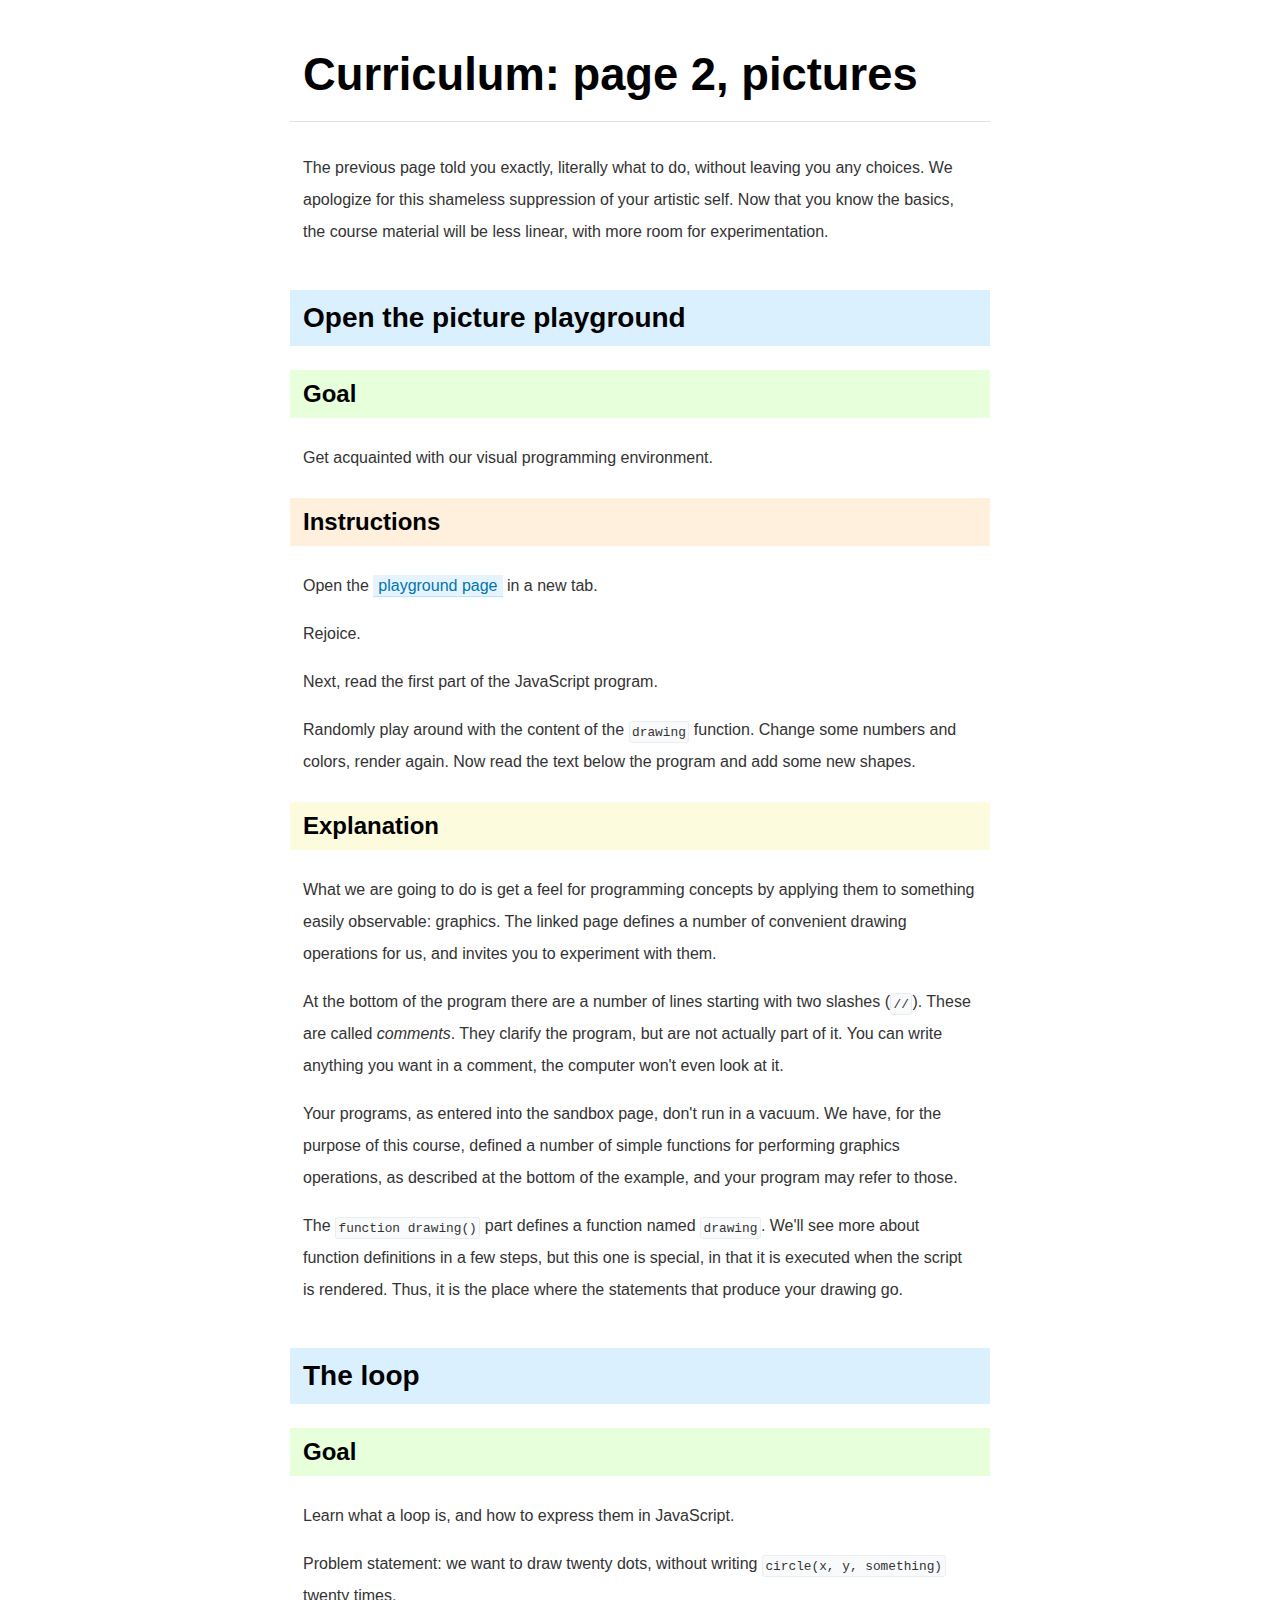
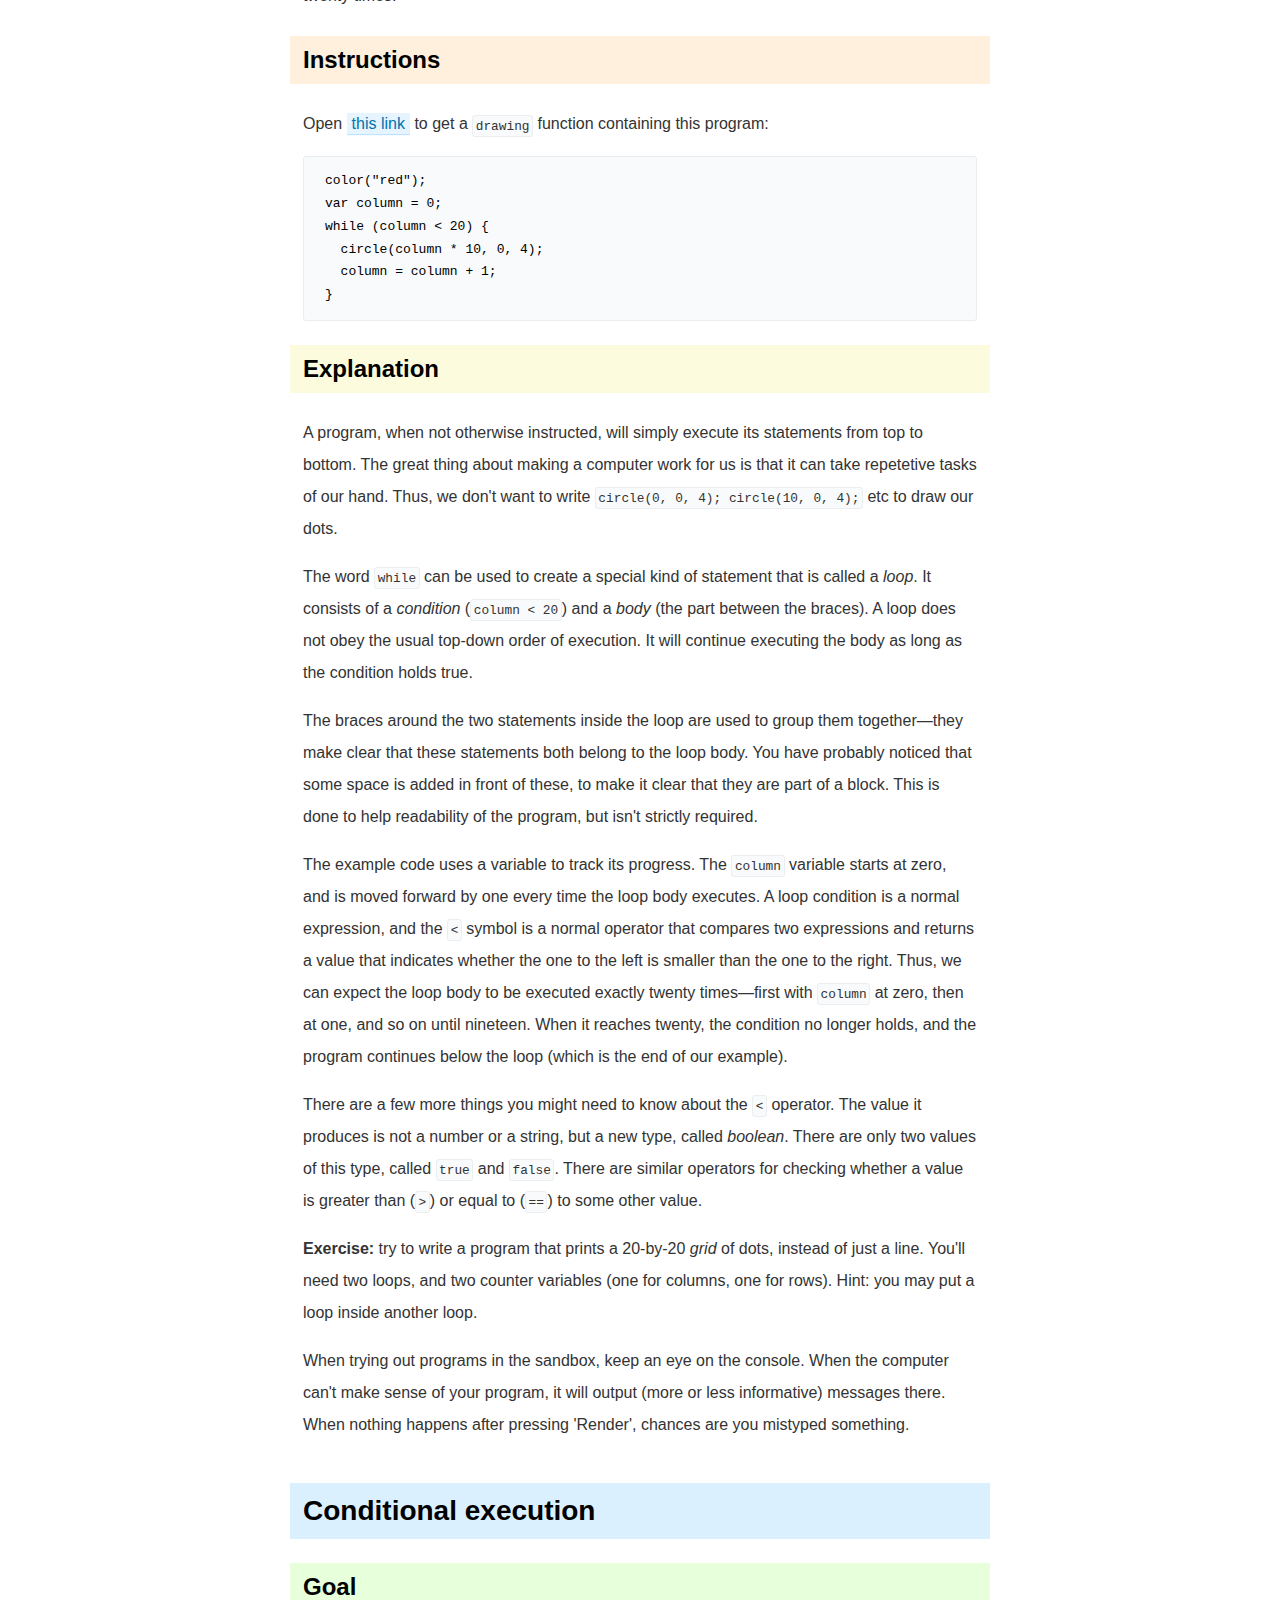
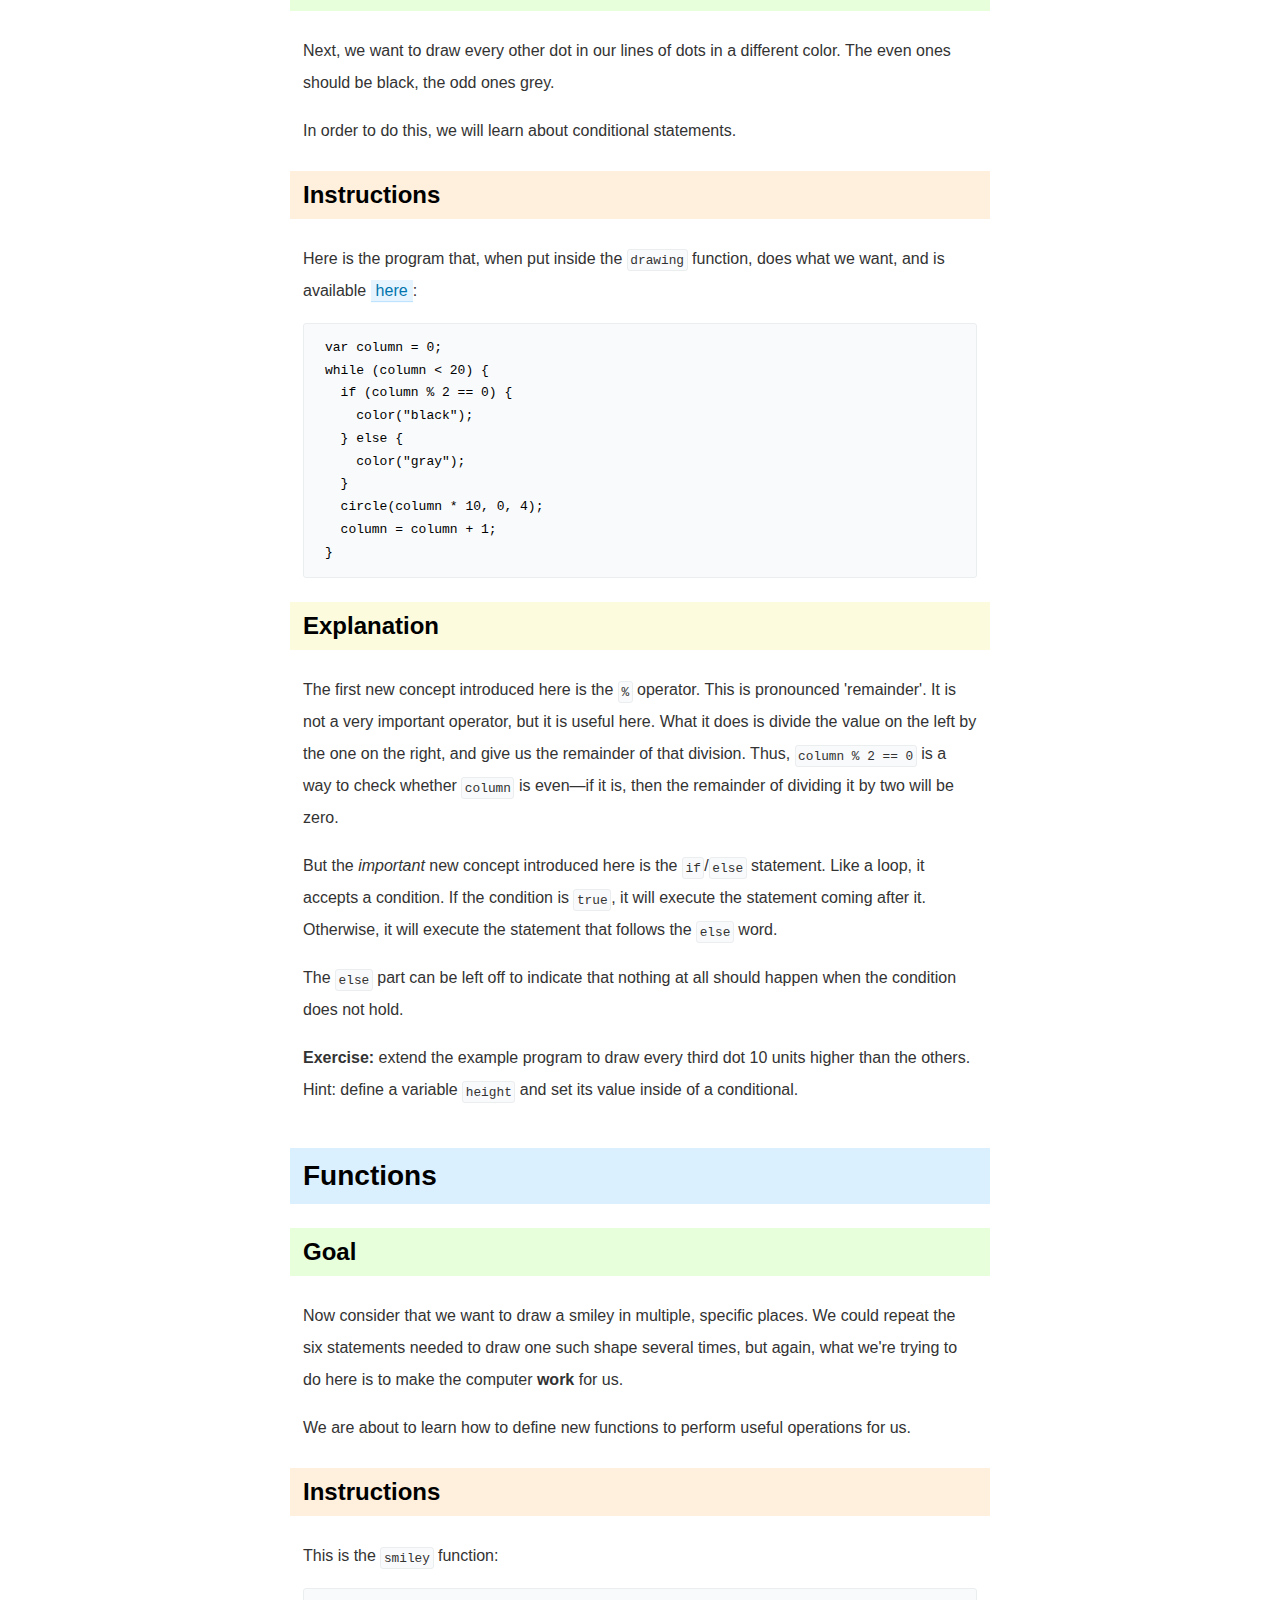
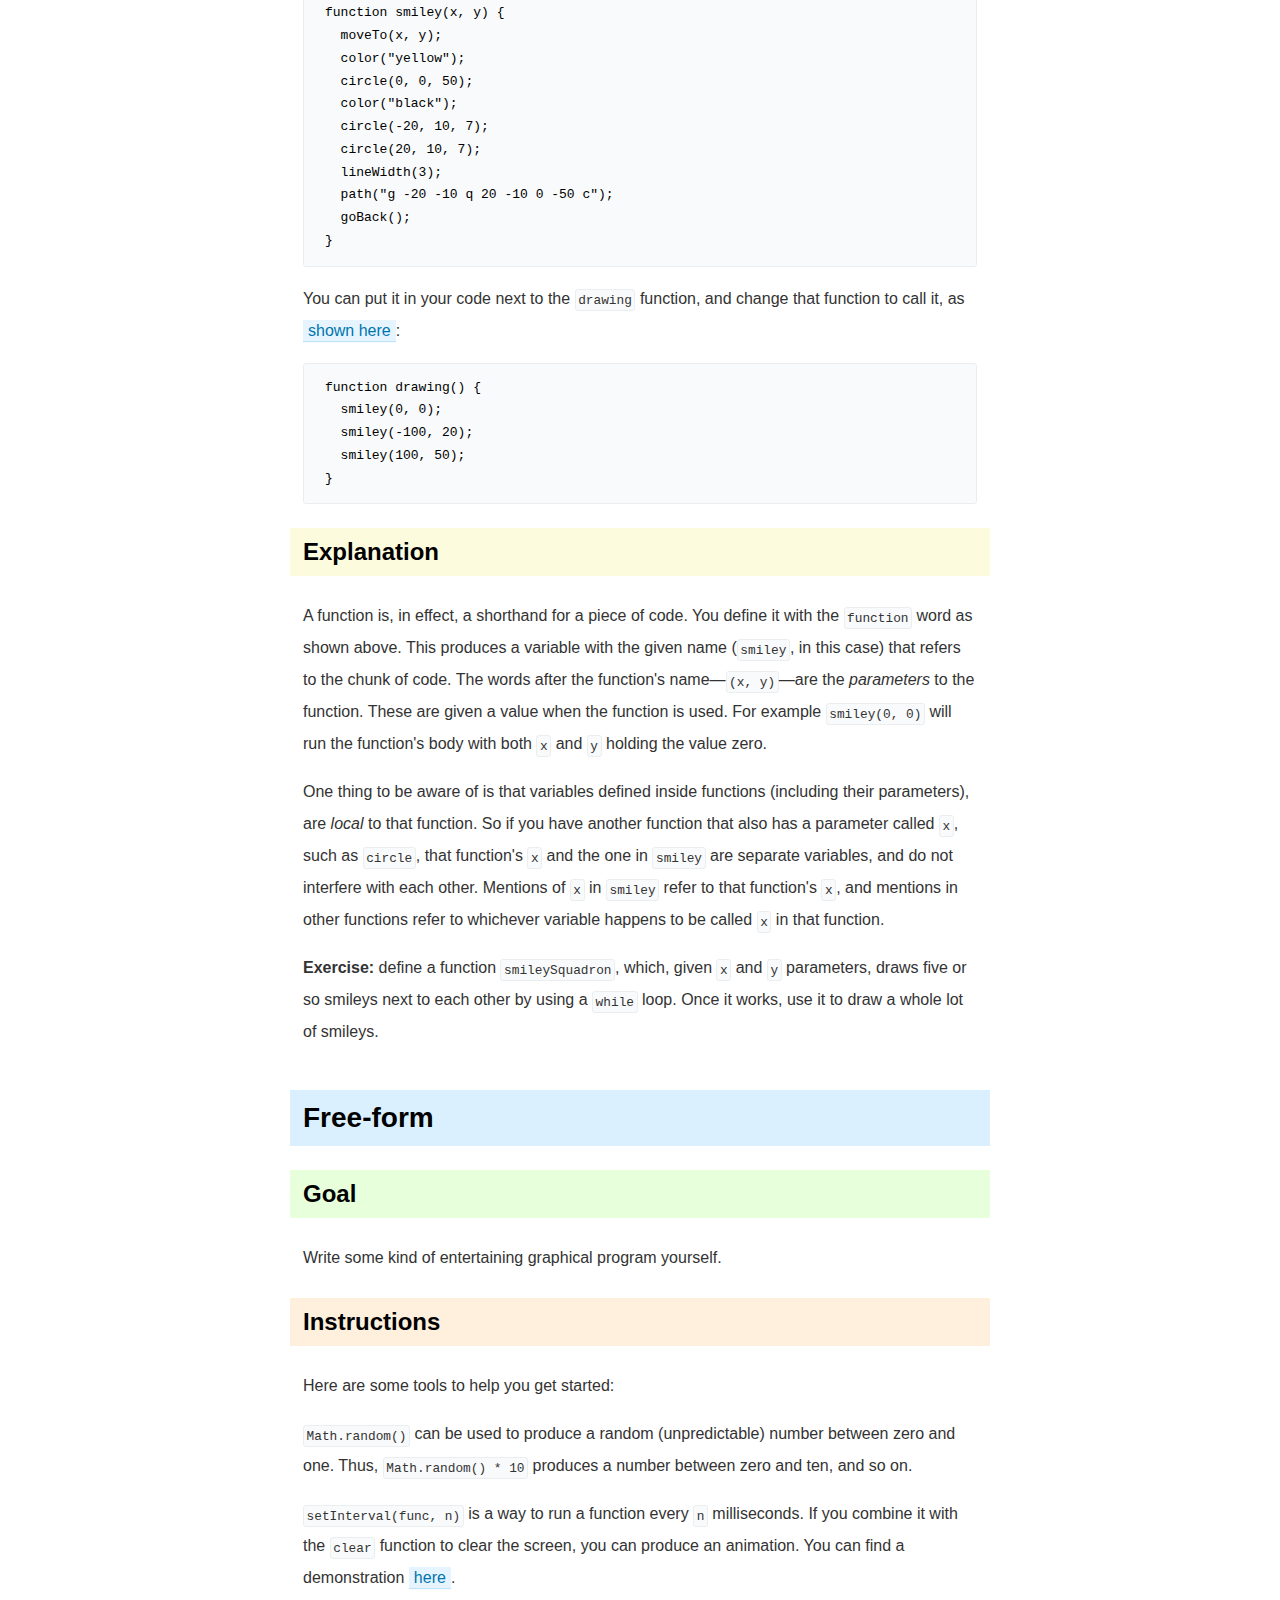
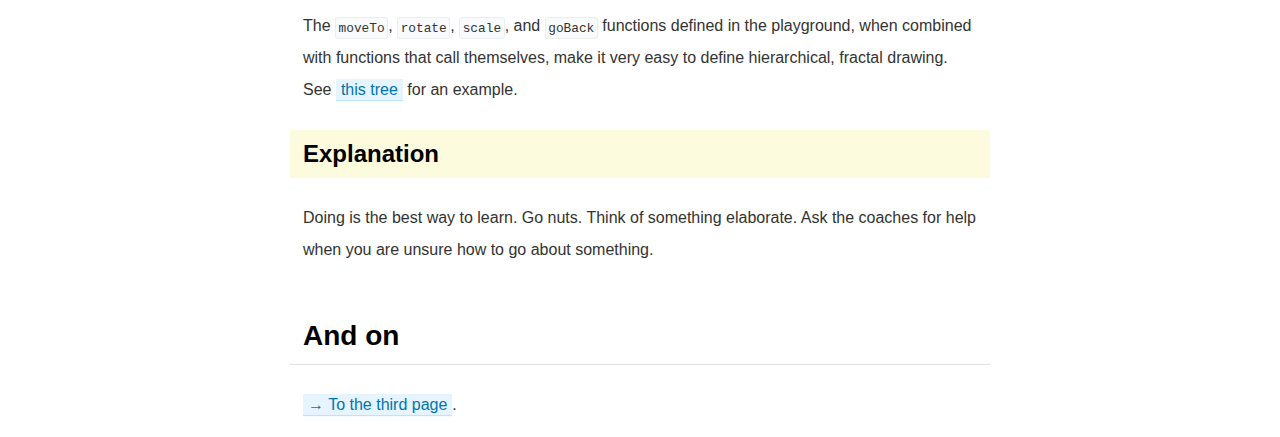
==== page2.html @ 47ace6b4 "use column as variable name in order to prepare for grid excercise," ====
<!doctype html>

<head>
  <title>Curriculum — page 2</title>
  <link rel=stylesheet href="fonts.googleapis.com/css-family=Averia+Serif+Libre:300,400">
  <link rel=stylesheet href=style.css>
  <meta http-equiv=Content-Type content="text/html; charset=utf-8">
</head>

<h1>Curriculum: page 2, pictures</h1>

<p>The previous page told you exactly, literally what to do, without
leaving you any choices. We apologize for this shameless suppression
of your artistic self. Now that you know the basics, the course
material will be less linear, with more room for experimentation.</p>

<h2 class=step>Open the picture playground</h2>

<h3 class=goal>Goal</h3>

<p>Get acquainted with our visual programming environment.</p>

<h3 class=inst>Instructions</h3>

<p>Open the <a href="sandbox/#drawing.js" target=_blank>playground
page</a> in a new tab.</p>

<p>Rejoice.</p>

<p>Next, read the first part of the JavaScript program.</p>

<p>Randomly play around with the content of the <code>drawing</code>
function. Change some numbers and colors, render again. Now read the
text below the program and add some new shapes.</p>

<h3 class=ex>Explanation</h3>

<p>What we are going to do is get a feel for programming concepts by
applying them to something easily observable: graphics. The linked
page defines a number of convenient drawing operations for us, and
invites you to experiment with them.</p>

<p>At the bottom of the program there are a number of lines starting
with two slashes (<code>//</code>). These are
called <em>comments</em>. They clarify the program, but are not
actually part of it. You can write anything you want in a comment, the
computer won't even look at it.</p>

<p>Your programs, as entered into the sandbox page, don't run in a
vacuum. We have, for the purpose of this course, defined a number of
simple functions for performing graphics operations, as described at
the bottom of the example, and your program may refer to those.</p>

<p>The <code>function drawing()</code> part defines a function
named <code>drawing</code>. We'll see more about function definitions
in a few steps, but this one is special, in that it is executed when
the script is rendered. Thus, it is the place where the statements
that produce your drawing go.</p>


<h2 class=step>The loop</h2>

<h3 class=goal>Goal</h3>

<p>Learn what a loop is, and how to express them in JavaScript.</p>

<p>Problem statement: we want to draw twenty dots, without
writing <code>circle(x, y, something)</code> twenty times.</p>

<h3 class=inst>Instructions</h3>

<p>Open <a href="sandbox/#drawing_loop.js" target=_blank>this link</a>
to get a <code>drawing</code> function containing this program:</p>

<pre>color("red");
var column = 0;
while (column < 20) {
  circle(column * 10, 0, 4);
  column = column + 1;
}</pre>

<h3 class=ex>Explanation</h3>

<p>A program, when not otherwise instructed, will simply execute its
statements from top to bottom. The great thing about making a computer
work for us is that it can take repetetive tasks of our hand. Thus, we
don't want to write <code>circle(0, 0, 4); circle(10, 0, 4);</code> etc
to draw our dots.</p>

<p>The word <code>while</code> can be used to create a special kind of
statement that is called a <em>loop</em>. It consists of
a <em>condition</em> (<code>column &lt; 20</code>) and a <em>body</em>
(the part between the braces). A loop does not obey the usual top-down
order of execution. It will continue executing the body as long as the
condition holds true.</p>

<p>The braces around the two statements inside the loop are used to
group them together—they make clear that these statements both belong
to the loop body. You have probably noticed that some space is added
in front of these, to make it clear that they are part of a block.
This is done to help readability of the program, but isn't
strictly required.</p>

<p>The example code uses a variable to track its progress.
The <code>column</code> variable starts at zero, and is moved forward
by one every time the loop body executes. A loop condition is a
normal expression, and the <code>&lt;</code> symbol is a normal
operator that compares two expressions and returns a value that
indicates whether the one to the left is smaller than the one to the
right. Thus, we can expect the loop body to be executed exactly twenty
times—first with <code>column</code> at zero, then at one, and so on
until nineteen. When it reaches twenty, the condition no longer holds,
and the program continues below the loop (which is the end of our
example).</p>

<p>There are a few more things you might need to know about
the <code>&lt;</code> operator. The value it produces is not a number
or a string, but a new type, called <em>boolean</em>. There are only
two values of this type, called <code>true</code>
and <code>false</code>. There are similar operators for checking
whether a value is greater than (<code>></code>) or equal to
(<code>==</code>) to some other value.</p>

<p><strong>Exercise:</strong> try to write a program that prints a
20-by-20 <em>grid</em> of dots, instead of just a line. You'll need
two loops, and two counter variables (one for columns, one for rows). Hint: you may put a loop inside
another loop.</p>

<p>When trying out programs in the sandbox, keep an eye on the
console. When the computer can't make sense of your program, it will
output (more or less informative) messages there. When nothing happens
after pressing 'Render', chances are you mistyped something.</p>


<h2 class=step>Conditional execution</h2>

<h3 class=goal>Goal</h3>

<p>Next, we want to draw every other dot in our lines of dots in a
different color. The even ones should be black, the odd ones grey.</p>

<p>In order to do this, we will learn about conditional statements.</p>

<h3 class=inst>Instructions</h3>

<p>Here is the program that, when put inside the <code>drawing</code>
function, does what we want, and is
available <a href="sandbox/#drawing_if.js" target=_blank>here</a>:</p>

<pre>var column = 0;
while (column < 20) {
  if (column % 2 == 0) {
    color("black");
  } else {
    color("gray");
  }
  circle(column * 10, 0, 4);
  column = column + 1;
}</pre>

<h3 class=ex>Explanation</h3>

<p>The first new concept introduced here is the <code>%</code>
operator. This is pronounced 'remainder'. It is not a very important
operator, but it is useful here. What it does is divide the value on
the left by the one on the right, and give us the remainder of that
division. Thus, <code>column % 2 == 0</code> is a way to check
whether <code>column</code> is even—if it is, then the remainder of
dividing it by two will be zero.</p>

<p>But the <em>important</em> new concept introduced here is
the <code>if</code>/<code>else</code> statement. Like a loop, it
accepts a condition. If the condition is <code>true</code>, it will
execute the statement coming after it. Otherwise, it will execute the
statement that follows the <code>else</code> word.</p>

<p>The <code>else</code> part can be left off to indicate that nothing
at all should happen when the condition does not hold.</p>

<p><strong>Exercise:</strong> extend the example program to draw every
third dot 10 units higher than the others. Hint: define a
variable <code>height</code> and set its value inside of a
conditional.</p>


<h2 class=step>Functions</h2>

<h3 class=goal>Goal</h3>

<p>Now consider that we want to draw a smiley in multiple, specific
places. We could repeat the six statements needed to draw one such
shape several times, but again, what we're trying to do here is to
make the computer <strong>work</strong> for us.</p>

<p>We are about to learn how to define new functions to perform useful
operations for us.</p>

<h3 class=inst>Instructions</h3>

<p>This is the <code>smiley</code> function:</p>

<pre>function smiley(x, y) {
  moveTo(x, y);
  color("yellow");
  circle(0, 0, 50);
  color("black");
  circle(-20, 10, 7);
  circle(20, 10, 7);
  lineWidth(3);
  path("g -20 -10 q 20 -10 0 -50 c");
  goBack();
}</pre>

<p>You can put it in your code next to the <code>drawing</code>
function, and change that function to call it,
as <a href="sandbox/#drawing_function.js" target=_blank>shown
here</a>:</p>

<pre>function drawing() {
  smiley(0, 0);
  smiley(-100, 20);
  smiley(100, 50);
}</pre>

<h3 class=ex>Explanation</h3>

<p>A function is, in effect, a shorthand for a piece of code. You
define it with the <code>function</code> word as shown above. This
produces a variable with the given name (<code>smiley</code>, in this
case) that refers to the chunk of code. The words after the function's
name—<code>(x, y)</code>—are the <em>parameters</em> to the function.
These are given a value when the function is used. For
example <code>smiley(0, 0)</code> will run the function's body with
both <code>x</code> and <code>y</code> holding the value zero.</p>

<p>One thing to be aware of is that variables defined inside functions
(including their parameters), are <em>local</em> to that function. So
if you have another function that also has a parameter
called <code>x</code>, such as <code>circle</code>, that
function's <code>x</code> and the one in <code>smiley</code> are
separate variables, and do not interfere with each other. Mentions
of <code>x</code> in <code>smiley</code> refer to that
function's <code>x</code>, and mentions in other functions refer to
whichever variable happens to be called <code>x</code> in that
function.</p>

<p><strong>Exercise:</strong> define a
function <code>smileySquadron</code>, which, given <code>x</code>
and <code>y</code> parameters, draws five or so smileys next to each
other by using a <code>while</code> loop. Once it works, use it to
draw a whole lot of smileys.</p>


<h2 class=step>Free-form</h2>

<h3 class=goal>Goal</h3>

<p>Write some kind of entertaining graphical program yourself.</p>

<h3 class=inst>Instructions</h3>

<p>Here are some tools to help you get started:</p>

<p><code>Math.random()</code> can be used to produce a random
(unpredictable) number between zero and one. Thus, <code>Math.random()
* 10</code> produces a number between zero and ten, and so on.</p>

<p><code>setInterval(func, n)</code> is a way to run a function
every <code>n</code> milliseconds. If you combine it with
the <code>clear</code> function to clear the screen, you can produce
an animation. You can find a
demonstration <a href="sandbox/#drawing_animate.js"
target=_blank>here</a>.</p>

<p>The <code>moveTo</code>, <code>rotate</code>, <code>scale</code>,
and <code>goBack</code> functions defined in the playground, when
combined with functions that call themselves, make it very easy to
define hierarchical, fractal drawing.
See <a href="sandbox/#drawing_tree.js" target=_blank>this tree</a> for
an example.</p>

<h3 class=ex>Explanation</h3>

<p>Doing is the best way to learn. Go nuts. Think of something
elaborate. Ask the coaches for help when you are unsure how to go
about something.</p>

<h2>And on</h2>

<p><a href="page3.html">→ To the third page</a>.</p>
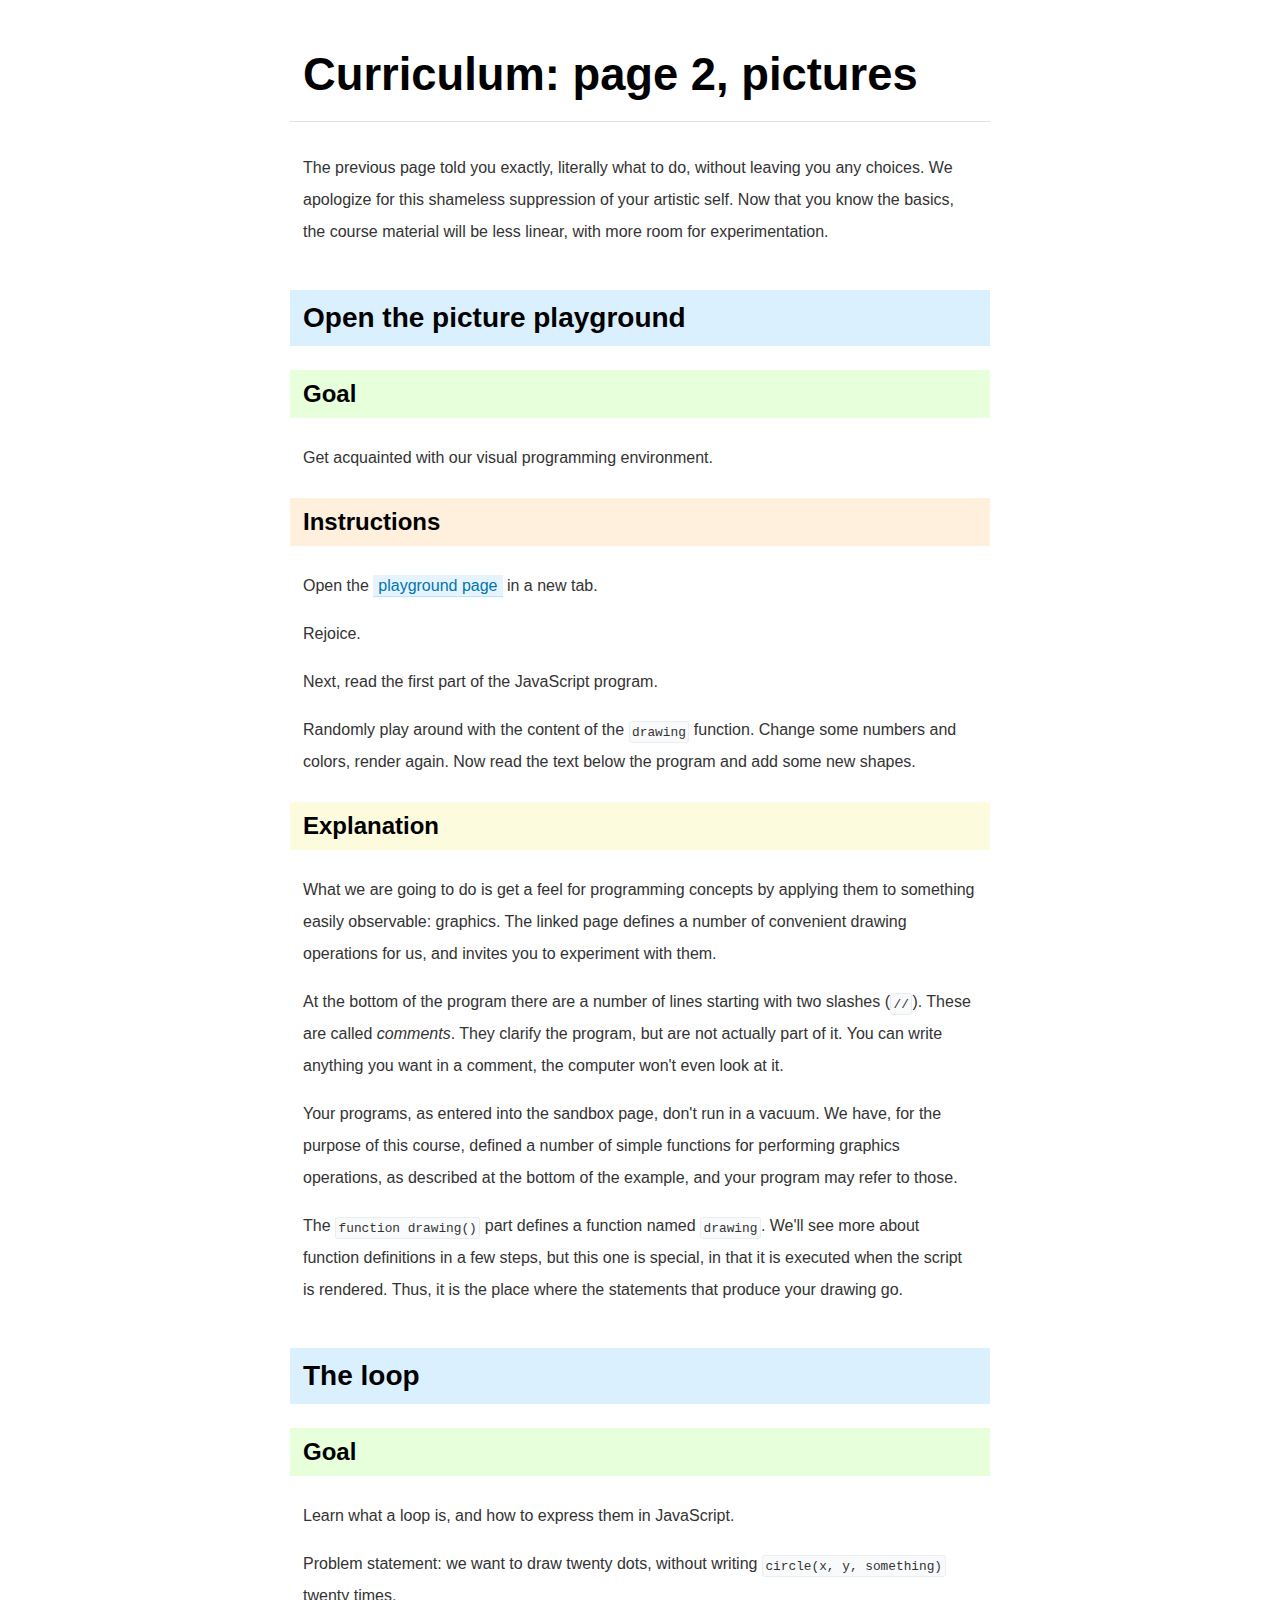
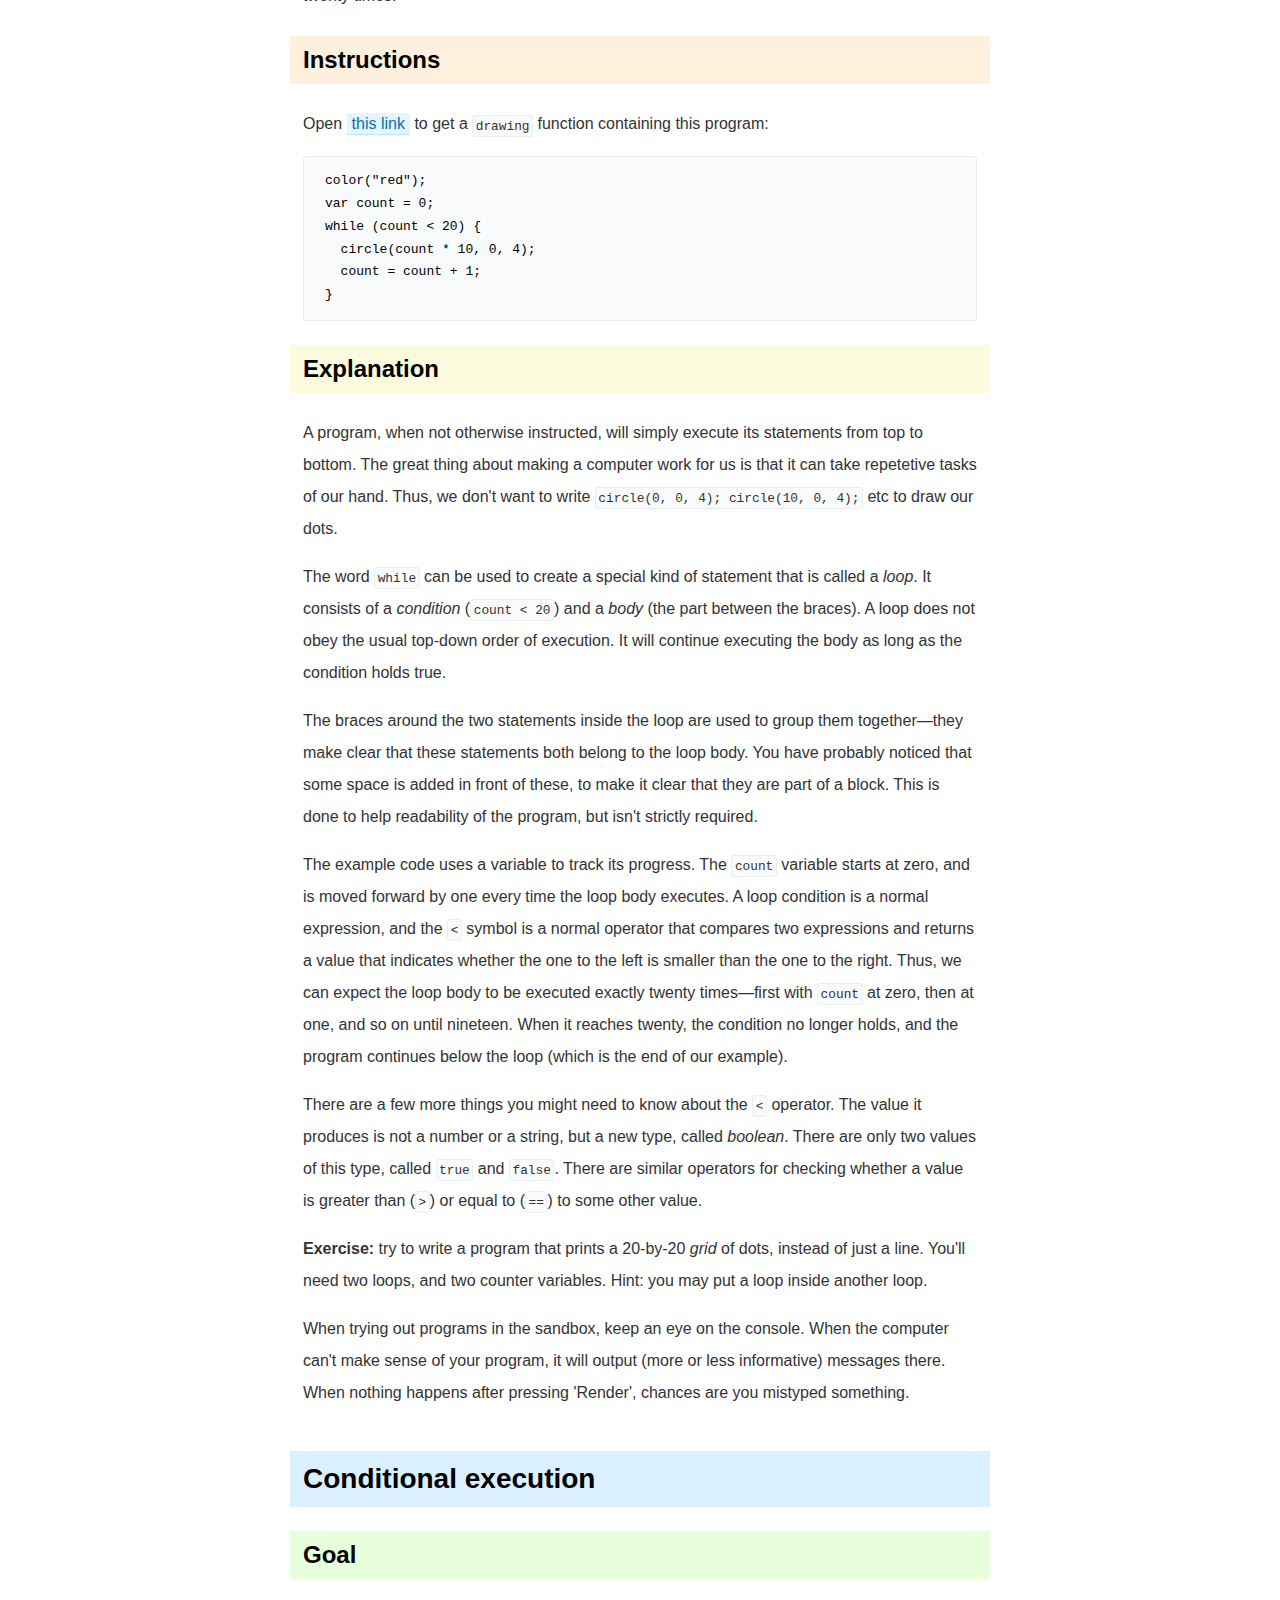
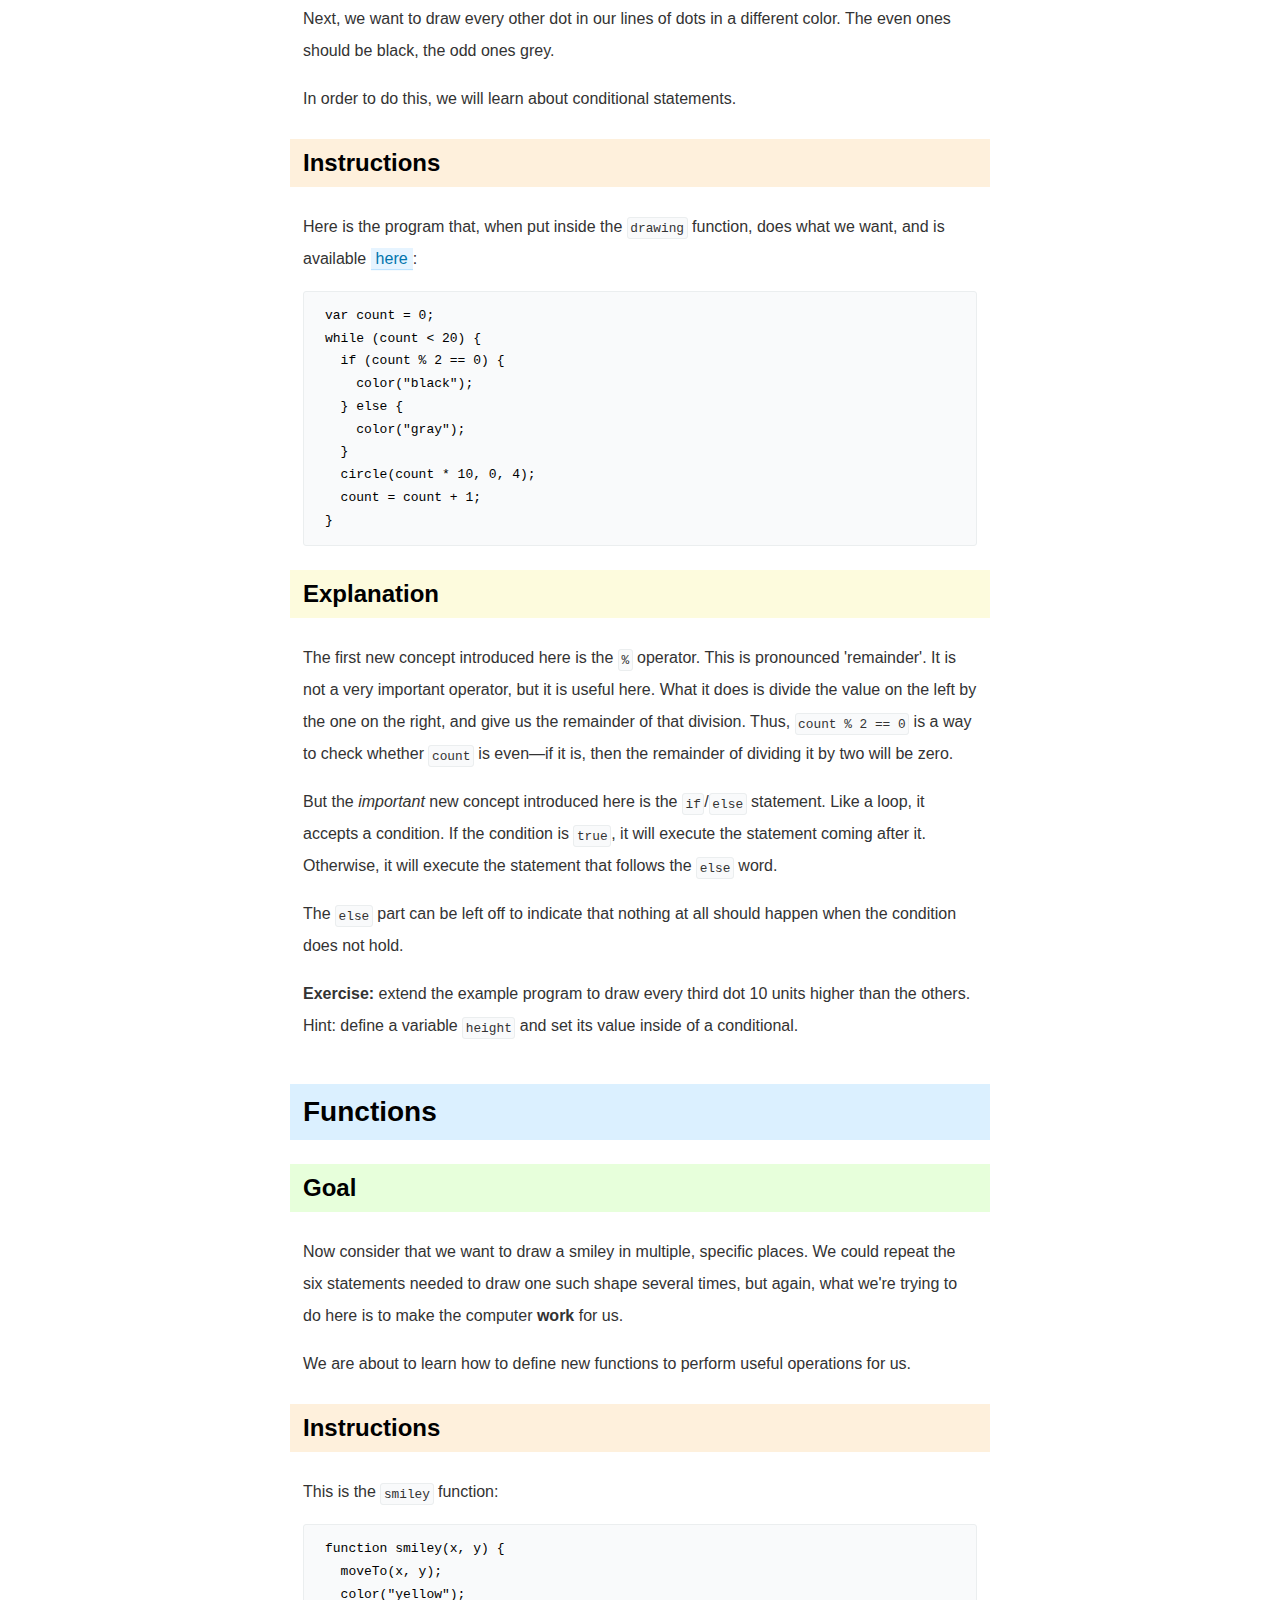
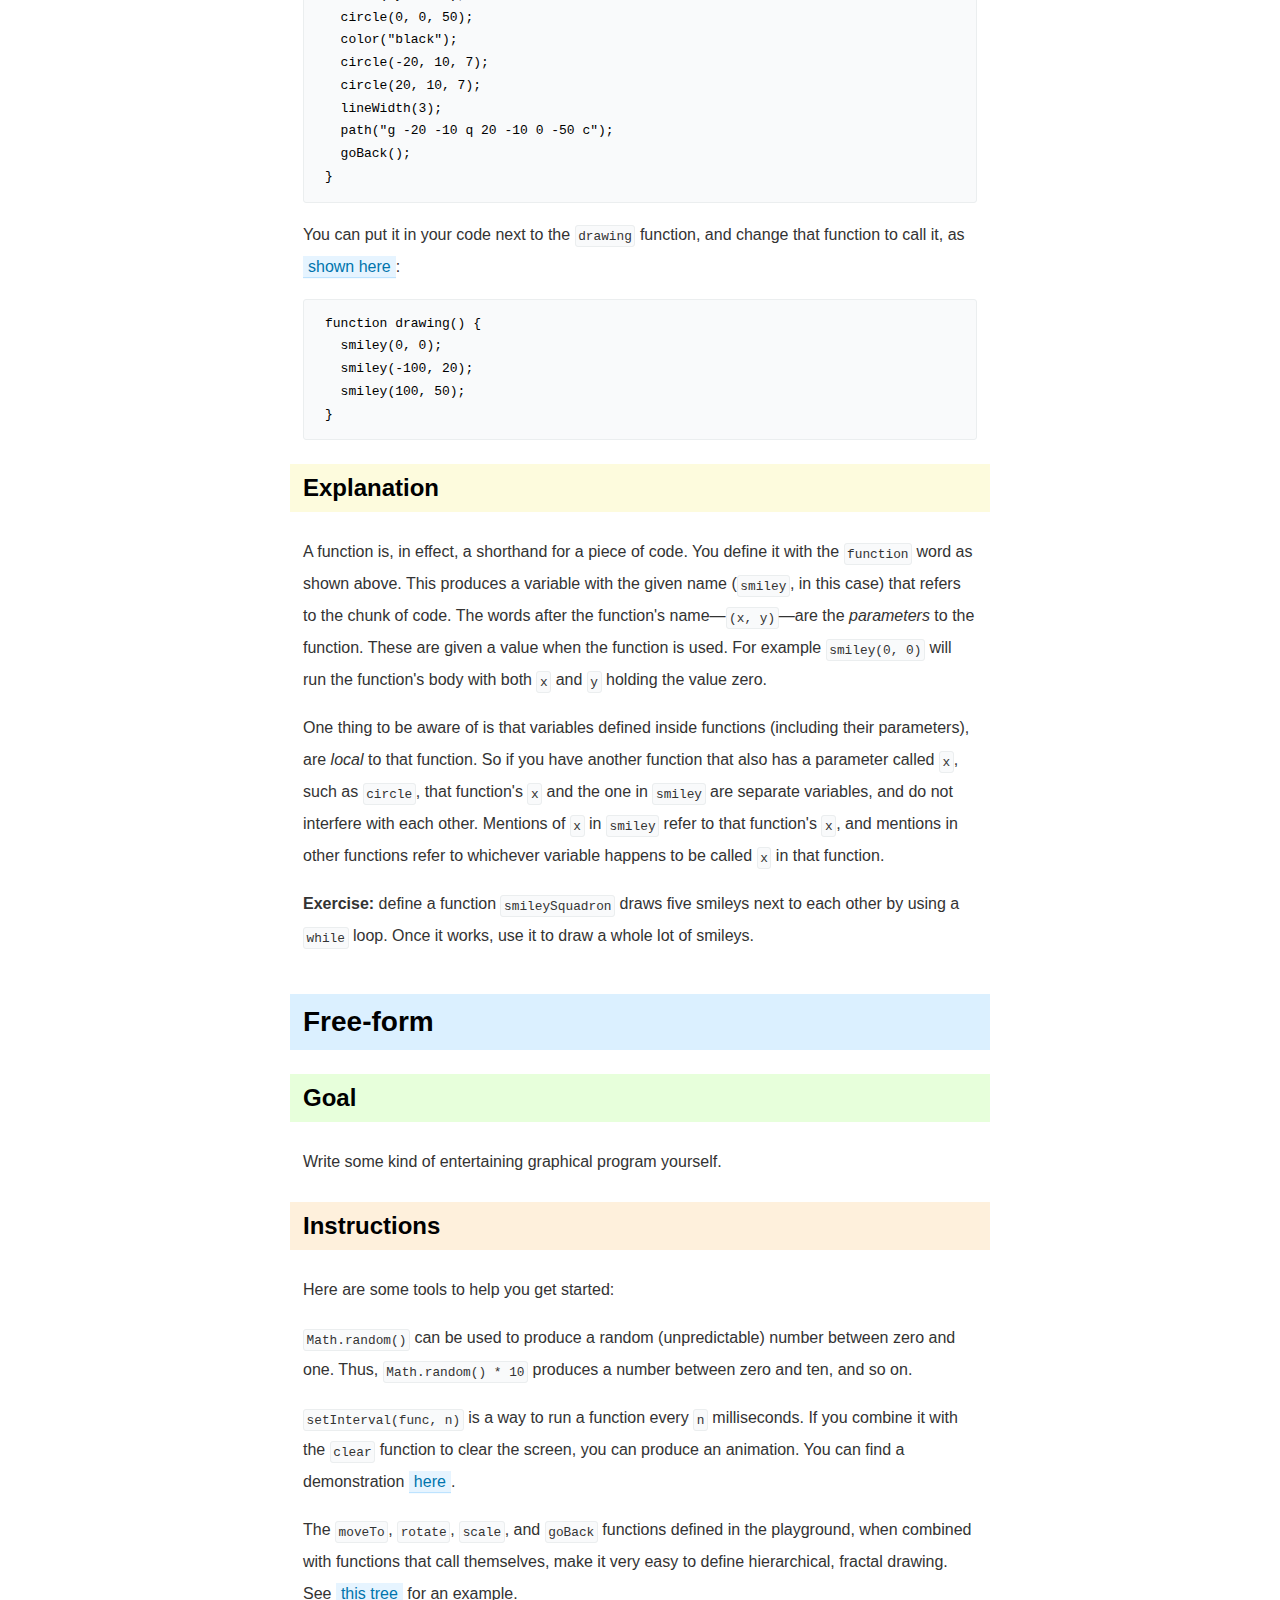
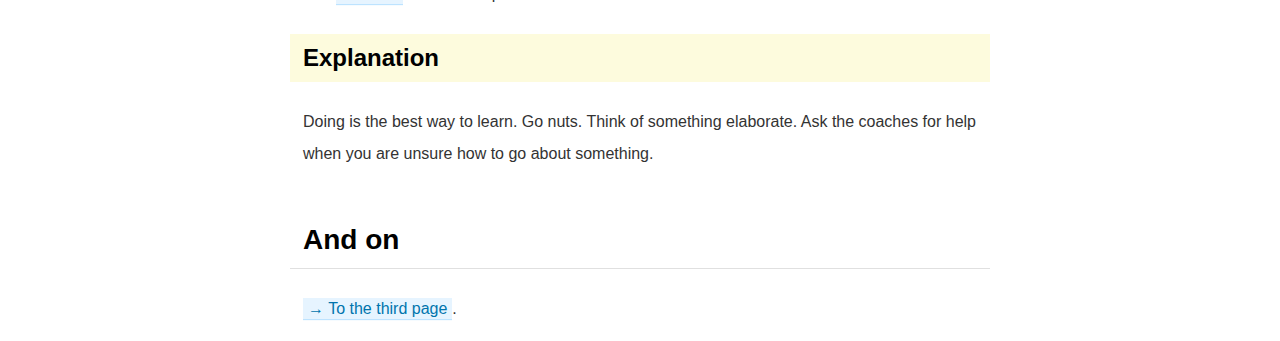
==== commit 63e7990c: "Merge pull request #44 from p0wl/remove-squadron-params" ====
--- a/page2.html
+++ b/page2.html
@@ -73,10 +73,10 @@
 to get a <code>drawing</code> function containing this program:</p>
 
 <pre>color("red");
-var column = 0;
-while (column < 20) {
-  circle(column * 10, 0, 4);
-  column = column + 1;
+var count = 0;
+while (count < 20) {
+  circle(count * 10, 0, 4);
+  count = count + 1;
 }</pre>
 
 <h3 class=ex>Explanation</h3>
@@ -89,7 +89,7 @@
 
 <p>The word <code>while</code> can be used to create a special kind of
 statement that is called a <em>loop</em>. It consists of
-a <em>condition</em> (<code>column &lt; 20</code>) and a <em>body</em>
+a <em>condition</em> (<code>count &lt; 20</code>) and a <em>body</em>
 (the part between the braces). A loop does not obey the usual top-down
 order of execution. It will continue executing the body as long as the
 condition holds true.</p>
@@ -102,13 +102,13 @@
 strictly required.</p>
 
 <p>The example code uses a variable to track its progress.
-The <code>column</code> variable starts at zero, and is moved forward
+The <code>count</code> variable starts at zero, and is moved forward
 by one every time the loop body executes. A loop condition is a
 normal expression, and the <code>&lt;</code> symbol is a normal
 operator that compares two expressions and returns a value that
 indicates whether the one to the left is smaller than the one to the
 right. Thus, we can expect the loop body to be executed exactly twenty
-times—first with <code>column</code> at zero, then at one, and so on
+times—first with <code>count</code> at zero, then at one, and so on
 until nineteen. When it reaches twenty, the condition no longer holds,
 and the program continues below the loop (which is the end of our
 example).</p>
@@ -123,7 +123,7 @@
 
 <p><strong>Exercise:</strong> try to write a program that prints a
 20-by-20 <em>grid</em> of dots, instead of just a line. You'll need
-two loops, and two counter variables (one for columns, one for rows). Hint: you may put a loop inside
+two loops, and two counter variables. Hint: you may put a loop inside
 another loop.</p>
 
 <p>When trying out programs in the sandbox, keep an eye on the
@@ -147,15 +147,15 @@
 function, does what we want, and is
 available <a href="sandbox/#drawing_if.js" target=_blank>here</a>:</p>
 
-<pre>var column = 0;
-while (column < 20) {
-  if (column % 2 == 0) {
+<pre>var count = 0;
+while (count < 20) {
+  if (count % 2 == 0) {
     color("black");
   } else {
     color("gray");
   }
-  circle(column * 10, 0, 4);
-  column = column + 1;
+  circle(count * 10, 0, 4);
+  count = count + 1;
 }</pre>
 
 <h3 class=ex>Explanation</h3>
@@ -164,8 +164,8 @@
 operator. This is pronounced 'remainder'. It is not a very important
 operator, but it is useful here. What it does is divide the value on
 the left by the one on the right, and give us the remainder of that
-division. Thus, <code>column % 2 == 0</code> is a way to check
-whether <code>column</code> is even—if it is, then the remainder of
+division. Thus, <code>count % 2 == 0</code> is a way to check
+whether <code>count</code> is even—if it is, then the remainder of
 dividing it by two will be zero.</p>
 
 <p>But the <em>important</em> new concept introduced here is
@@ -245,8 +245,7 @@
 function.</p>
 
 <p><strong>Exercise:</strong> define a
-function <code>smileySquadron</code>, which, given <code>x</code>
-and <code>y</code> parameters, draws five or so smileys next to each
+function <code>smileySquadron</code> draws five smileys next to each
 other by using a <code>while</code> loop. Once it works, use it to
 draw a whole lot of smileys.</p>
 
